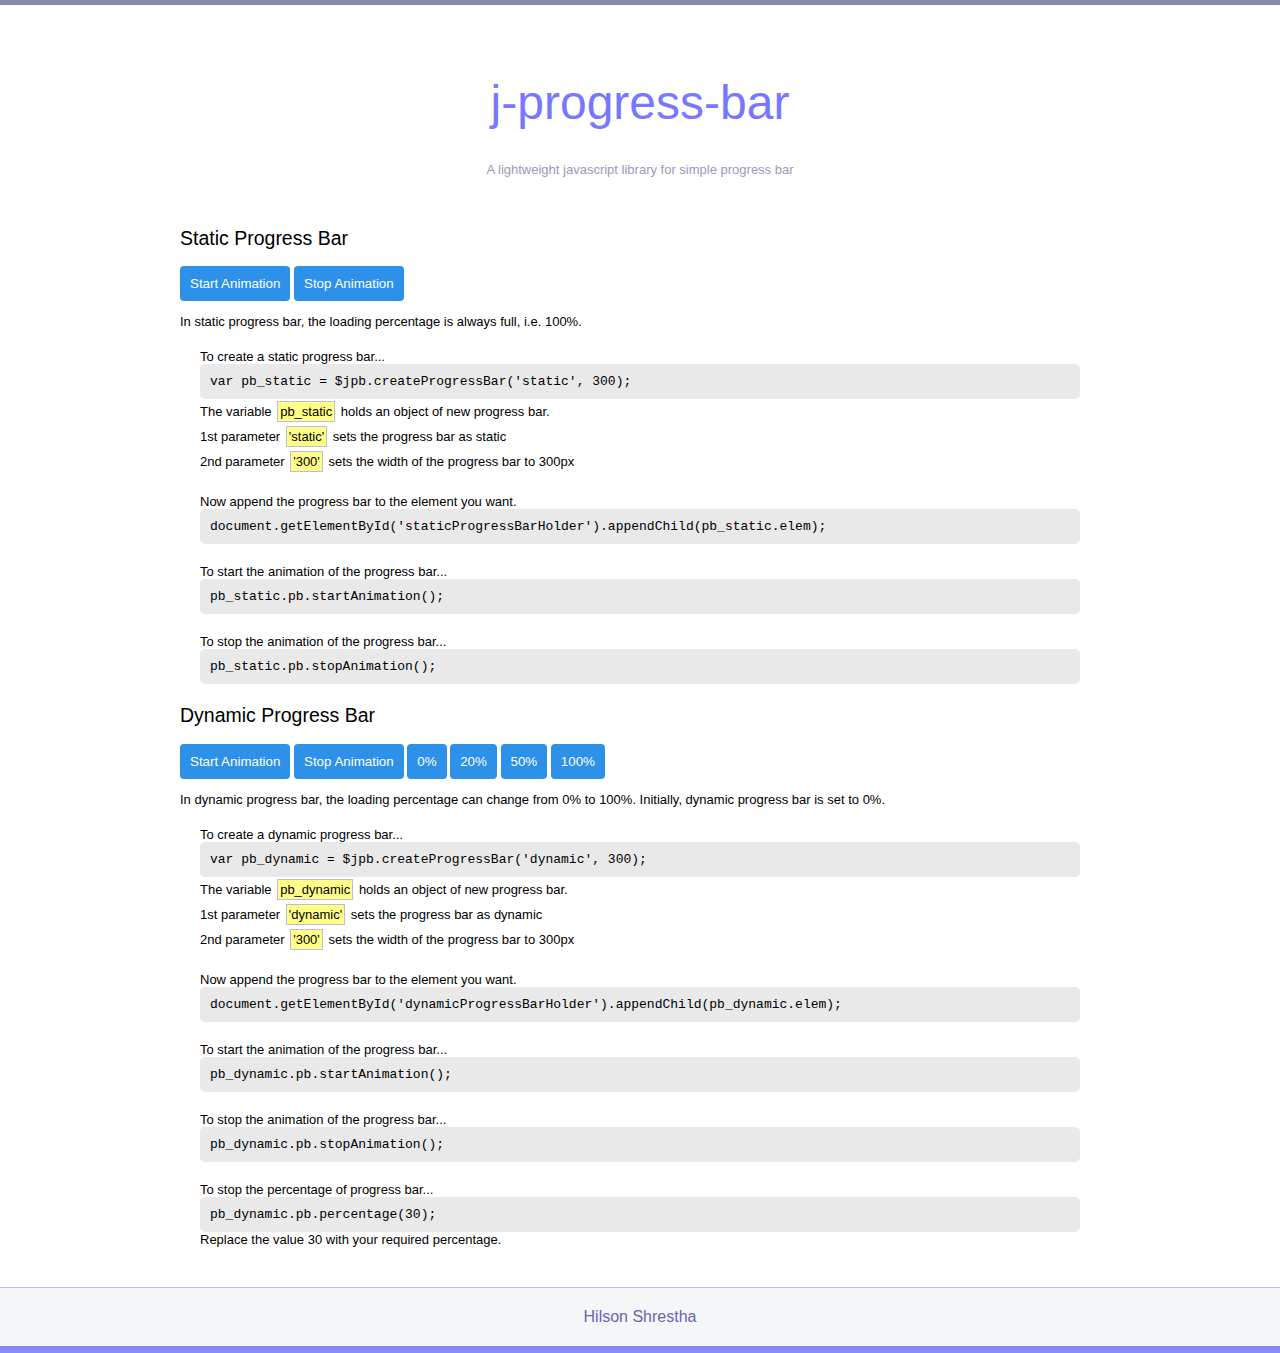
==== demo.html @ 23996fdb "changed index.html to demo.html" ====
<!DOCTYPE html>
<html>
	<head>
		<title>j-progressbar-demo</title>
		<link rel="stylesheet" type="text/css" href="css/j-progress-bar.css">
		<style type="text/css">
			html, body {
				margin: 0;
				padding: 0px;
				background-color: #fff;
				font-family: arial, sans-serif;
				font-size: 13px;
			}

			body {
				border-top: 5px solid #88a;
				border-bottom: 7px solid #88f;
			}

			h1 {
				text-align: center;
				color: #77f;
				font-weight: 400;
				font-size: 48px;
			}

			h2 {
				font-weight: 400;
			}

			a {
				text-decoration: none;
			}

			button {
				margin: 0;
				padding: 10px 10px;
				-webkit-transition: background 500ms;
				-moz-transition: background 500ms;
				background-color: #2d91ea;
				border-radius: 4px;
				border: 0;
				color: #fff;
				outline: none;
			}

			button:hover {
				background-color: #0d71ca;
			}

			button:active {
				box-shadow: inset 0 1px 2px rgba(0, 0, 0, .2);
			}
			
			#subheader {
				text-align:center; color:#99b;
			}

			#content {
				width: 920px;
				margin: 0px auto;
				padding: 20px;
			}

			.code {
				font-family: monospace;
				white-space: pre;
				background-color: #e9e9e9;
				padding: 10px;
				overflow: auto;
				max-height: 300px;
				border-radius: 5px;
			}

			.explanation {
				margin: 20px;
			}

			.highlight {
				background-color: #ff8;
				padding: 2px;
				margin: 2px;
				border: 1px solid #bbd;
				display: inline-block;
			}

			footer {
				background-color: #f5f6f7;
				padding: 20px;
				font-size: 16px;
				color: #66a;
				border-top: 1px solid #bbf;
				text-align: center;
			}

			footer a {
				color: inherit;
			}
		</style>
	</head>
	<body>
		<div id="content">				
			<div style="margin:50px;">
				<a href="https://github.com/hilsonshrestha/j-progress-bar/"><h1>j-progress-bar</h1></a>
				<div id="subheader">A lightweight javascript library for simple progress bar</div>
			</div>
			<div>
				<div>
					<h2>Static Progress Bar</h2>
					<div style="margin-bottom:10px;">
						<button onclick="pb_static.pb.startAnimation();">Start Animation</button>
						<button onclick="pb_static.pb.stopAnimation();">Stop Animation</button>
					</div>
					<div id="staticProgressBarHolder" style="width:302px;">
					</div>
					<p>In static progress bar, the loading percentage is always full, i.e. 100%.</p>
					<div class="explanation">
						To create a static progress bar...
						<div class="code">var pb_static = $jpb.createProgressBar('static', 300);</div>
						<div>The variable <span class="highlight">pb_static</span> holds an object of new progress bar.</div>
						<div>1st parameter <span class="highlight">'static'</span> sets the progress bar as static</div>
						<div>2nd parameter <span class="highlight">'300'</span> sets the width of the progress bar to 300px</div>
					</div>
					<div class="explanation">
						Now append the progress bar to the element you want.
						<div class="code">document.getElementById('staticProgressBarHolder').appendChild(pb_static.elem);</div>
					</div>
					<div class="explanation">
						To start the animation of the progress bar...
						<div class="code">pb_static.pb.startAnimation();</div>
					</div>
					<div class="explanation">
						To stop the animation of the progress bar...
						<div class="code">pb_static.pb.stopAnimation();</div>
					</div>
				</div>
				<div>
					<h2>Dynamic Progress Bar</h2>
					<div style="margin-bottom:10px;">
						<button onclick="pb_dynamic.pb.startAnimation();">Start Animation</button>
						<button onclick="pb_dynamic.pb.stopAnimation();">Stop Animation</button>
						<button onclick="pb_dynamic.pb.percentage(0);">0%</button>
						<button onclick="pb_dynamic.pb.percentage(20);">20%</button>
						<button onclick="pb_dynamic.pb.percentage(50);">50%</button>
						<button onclick="pb_dynamic.pb.percentage(100);">100%</button>
					</div>
					<div id="dynamicProgressBarHolder" style="width:302px;">
					</div>
					<p>In dynamic progress bar, the loading percentage can change from 0% to 100%. Initially, dynamic progress bar is set to 0%.</p>
					<div class="explanation">
						To create a dynamic progress bar...
						<div class="code">var pb_dynamic = $jpb.createProgressBar('dynamic', 300);</div>
						<div>The variable <span class="highlight">pb_dynamic</span> holds an object of new progress bar.</div>
						<div>1st parameter <span class="highlight">'dynamic'</span> sets the progress bar as dynamic</div>
						<div>2nd parameter <span class="highlight">'300'</span> sets the width of the progress bar to 300px</div>
					</div>
					<div class="explanation">
						Now append the progress bar to the element you want.
						<div class="code">document.getElementById('dynamicProgressBarHolder').appendChild(pb_dynamic.elem);</div>
					</div>
					<div class="explanation">
						To start the animation of the progress bar...
						<div class="code">pb_dynamic.pb.startAnimation();</div>
					</div>
					<div class="explanation">
						To stop the animation of the progress bar...
						<div class="code">pb_dynamic.pb.stopAnimation();</div>
					</div>
					<div class="explanation">
						To stop the percentage of progress bar...
						<div class="code">pb_dynamic.pb.percentage(30);</div>
						Replace the value 30 with your required percentage.
					</div>
				</div>
			</div>
		</div>
		<footer>
			<a href="https://github.com/hilsonshrestha">Hilson Shrestha</a>
		</footer>
		<script src="js/j-progress-bar.js"></script>
		<script type="text/javascript">
			var pb_static = $jpb.createProgressBar('static', 300);
			document.getElementById('staticProgressBarHolder').appendChild(pb_static.elem);
			// pb_static.pb.startAnimation();

			var pb_dynamic = $jpb.createProgressBar('dynamic', 300);
			document.getElementById('dynamicProgressBarHolder').appendChild(pb_dynamic.elem);
			pb_dynamic.pb.percentage(30);//.startAnimation();
		</script>
	</body>
</html>
---- css/j-progress-bar.css ----
.jprogressBarHolder {
	position: relative;
	margin: 0px auto;
	width: 300px;
	height: 10px;
	border: 1px solid #888;
	overflow: hidden;
	border-radius: 5px;
}

.jprogressBarHolder .jprogressAnimationHolder {
	position: relative;
	width: 0;
	background-color: #669;
	height: 10px;
	overflow: hidden;
	-webkit-transition: width 500ms;
	-moz-transition: width 500ms;
	border-radius: 0 5px 5px 0;
	box-shadow: 0px 0px 2px rgb(0, 0, 0);
}

.jprogressBarHolder .jprogressGradient {
	position: absolute;
	top: 0;
	left: 0;
	height: 10px;
	width: 100%;
	background: transparent;
	background: -moz-linear-gradient(top, rgba(255, 255, 255, .3) 49%, transparent 50%);
	background: -webkit-gradient(linear,left top,left bottom,color-stop(49%, rgba(255, 255, 255, .3)),color-stop(50%, transparent));
	background: -webkit-linear-gradient(top, rgba(255, 255, 255, .3) 49%, transparent 50%);
	background: -o-linear-gradient(top, rgba(255, 255, 255, .3) 49%, transparent 50%);
	background: -ms-linear-gradient(top, rgba(255, 255, 255, .3) 49%,transparent 50%);
	background: linear-gradient(top, rgba(255, 255, 255, .3) 49%,transparent 50%);
}

.jloadingArrow1 {
	position: absolute;
	height: 0;
	width: 0;
	border: 16px solid;
	border-color: transparent #aaf transparent transparent;
}

.jloadingArrow2 {
	position: absolute;
	top: -16px;
	height: 0;
	width: 0;
	border: 16px solid;
	border-color: transparent transparent transparent #aaa;
}

.jloadingbg1 {
	border-left-color: #aaf;
}

.jloadingbg2 {
	border-right-color: #669;
}
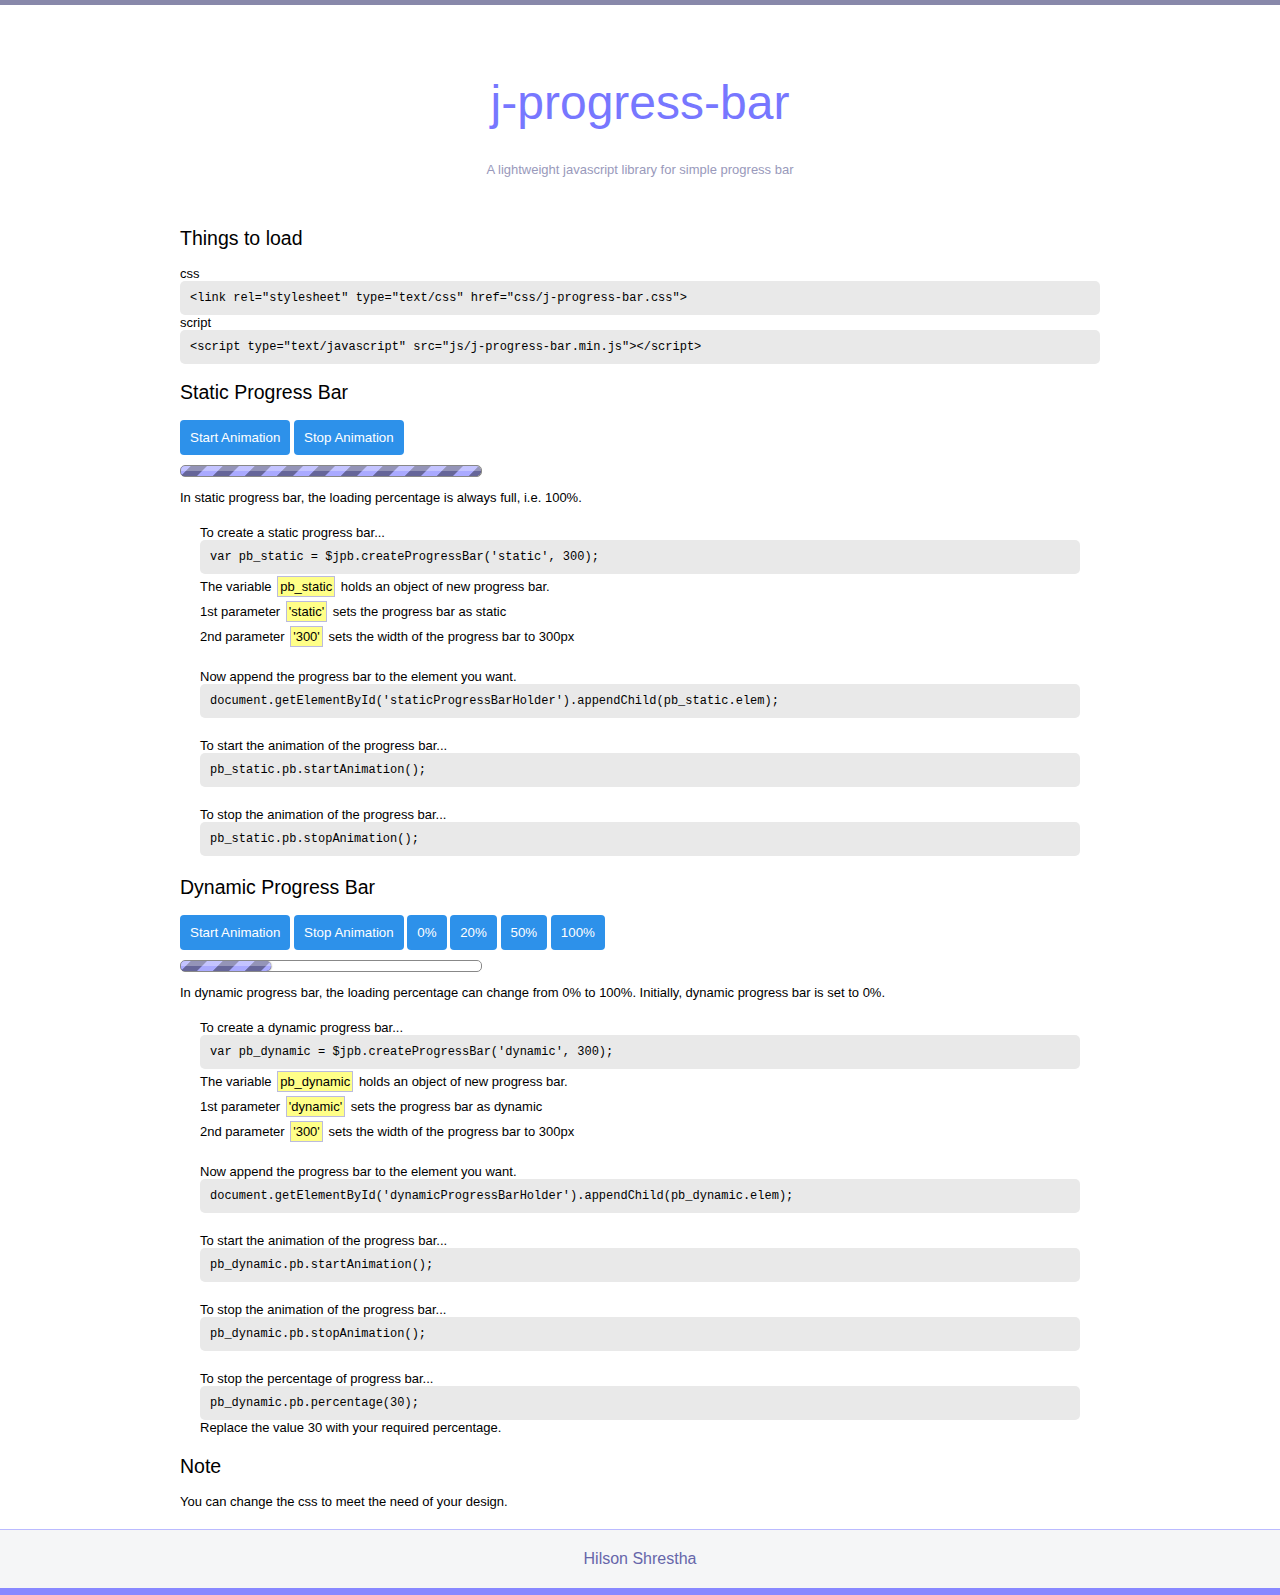
==== commit 52c00ebd: "added minified js" ====
--- a/demo.html
+++ b/demo.html
@@ -1,191 +1,125 @@
 <!DOCTYPE html>
 <html>
-	<head>
-		<title>j-progressbar-demo</title>
-		<link rel="stylesheet" type="text/css" href="css/j-progress-bar.css">
-		<style type="text/css">
-			html, body {
-				margin: 0;
-				padding: 0px;
-				background-color: #fff;
-				font-family: arial, sans-serif;
-				font-size: 13px;
-			}
-
-			body {
-				border-top: 5px solid #88a;
-				border-bottom: 7px solid #88f;
-			}
-
-			h1 {
-				text-align: center;
-				color: #77f;
-				font-weight: 400;
-				font-size: 48px;
-			}
-
-			h2 {
-				font-weight: 400;
-			}
-
-			a {
-				text-decoration: none;
-			}
-
-			button {
-				margin: 0;
-				padding: 10px 10px;
-				-webkit-transition: background 500ms;
-				-moz-transition: background 500ms;
-				background-color: #2d91ea;
-				border-radius: 4px;
-				border: 0;
-				color: #fff;
-				outline: none;
-			}
-
-			button:hover {
-				background-color: #0d71ca;
-			}
-
-			button:active {
-				box-shadow: inset 0 1px 2px rgba(0, 0, 0, .2);
-			}
-			
-			#subheader {
-				text-align:center; color:#99b;
-			}
-
-			#content {
-				width: 920px;
-				margin: 0px auto;
-				padding: 20px;
-			}
-
-			.code {
-				font-family: monospace;
-				white-space: pre;
-				background-color: #e9e9e9;
-				padding: 10px;
-				overflow: auto;
-				max-height: 300px;
-				border-radius: 5px;
-			}
-
-			.explanation {
-				margin: 20px;
-			}
-
-			.highlight {
-				background-color: #ff8;
-				padding: 2px;
-				margin: 2px;
-				border: 1px solid #bbd;
-				display: inline-block;
-			}
-
-			footer {
-				background-color: #f5f6f7;
-				padding: 20px;
-				font-size: 16px;
-				color: #66a;
-				border-top: 1px solid #bbf;
-				text-align: center;
-			}
-
-			footer a {
-				color: inherit;
-			}
-		</style>
-	</head>
-	<body>
-		<div id="content">				
-			<div style="margin:50px;">
-				<a href="https://github.com/hilsonshrestha/j-progress-bar/"><h1>j-progress-bar</h1></a>
-				<div id="subheader">A lightweight javascript library for simple progress bar</div>
+<head>
+	<title>j-progressbar-demo</title>
+	<link rel="stylesheet" type="text/css" href="css/j-progress-bar.css">
+	<style type="text/css">
+		html, body {margin: 0; padding: 0px; background-color: #fff; font-family: arial, sans-serif; font-size: 13px; }
+		body {border-top: 5px solid #88a; border-bottom: 7px solid #88f; }
+		h1 {text-align: center; color: #77f; font-weight: 400; font-size: 48px; }
+		h2 {font-weight: 400; }
+		a {text-decoration: none; }
+		button {margin: 0; padding: 10px 10px; -webkit-transition: background 500ms; -moz-transition: background 500ms; background-color: #2d91ea; border-radius: 4px; border: 0; color: #fff; outline: none; }
+		button:hover {background-color: #0d71ca; }
+		button:active {box-shadow: inset 0 1px 2px rgba(0, 0, 0, .2); }
+		#subheader {text-align:center; color:#99b; }
+		#content {width: 920px; margin: 0px auto; padding: 20px; }
+		.code {font-family: monospace; white-space: pre; background-color: #e9e9e9; padding: 10px; overflow: auto; max-height: 300px; border-radius: 5px; font-size: 12px; }
+		.explanation {margin: 20px; }
+		.highlight {background-color: #ff8; padding: 2px; margin: 2px; border: 1px solid #bbd; display: inline-block; }
+		footer {background-color: #f5f6f7; padding: 20px; font-size: 16px; color: #66a; border-top: 1px solid #bbf; text-align: center; }
+		footer a {color: inherit; }
+	</style>
+</head>
+<body>
+	<div id="content">				
+		<div style="margin:50px;">
+			<a href="https://github.com/hilsonshrestha/j-progress-bar/"><h1>j-progress-bar</h1></a>
+			<div id="subheader">A lightweight javascript library for simple progress bar</div>
+		</div>
+		<div>
+			<div>
+				<div>
+					<h2>Things to load</h2>
+					css
+					<div class="code">&lt;link rel="stylesheet" type="text/css" href="css/j-progress-bar.css"&gt;</div>
+					script
+					<div class="code">&lt;script type="text/javascript" src="js/j-progress-bar.min.js"&gt;&lt;/script&gt;</div>
+				</div>
+				<h2>Static Progress Bar</h2>
+				<div style="margin-bottom:10px;">
+					<button onclick="pb_static.pb.startAnimation();">Start Animation</button>
+					<button onclick="pb_static.pb.stopAnimation();">Stop Animation</button>
+				</div>
+				<div id="staticProgressBarHolder" style="width:302px;">
+				</div>
+				<p>In static progress bar, the loading percentage is always full, i.e. 100%.</p>
+				<div class="explanation">
+					To create a static progress bar...
+					<div class="code">var pb_static = $jpb.createProgressBar('static', 300);</div>
+					<div>The variable <span class="highlight">pb_static</span> holds an object of new progress bar.</div>
+					<div>1st parameter <span class="highlight">'static'</span> sets the progress bar as static</div>
+					<div>2nd parameter <span class="highlight">'300'</span> sets the width of the progress bar to 300px</div>
+				</div>
+				<div class="explanation">
+					Now append the progress bar to the element you want.
+					<div class="code">document.getElementById('staticProgressBarHolder').appendChild(pb_static.elem);</div>
+				</div>
+				<div class="explanation">
+					To start the animation of the progress bar...
+					<div class="code">pb_static.pb.startAnimation();</div>
+				</div>
+				<div class="explanation">
+					To stop the animation of the progress bar...
+					<div class="code">pb_static.pb.stopAnimation();</div>
+				</div>
 			</div>
 			<div>
-				<div>
-					<h2>Static Progress Bar</h2>
-					<div style="margin-bottom:10px;">
-						<button onclick="pb_static.pb.startAnimation();">Start Animation</button>
-						<button onclick="pb_static.pb.stopAnimation();">Stop Animation</button>
-					</div>
-					<div id="staticProgressBarHolder" style="width:302px;">
-					</div>
-					<p>In static progress bar, the loading percentage is always full, i.e. 100%.</p>
-					<div class="explanation">
-						To create a static progress bar...
-						<div class="code">var pb_static = $jpb.createProgressBar('static', 300);</div>
-						<div>The variable <span class="highlight">pb_static</span> holds an object of new progress bar.</div>
-						<div>1st parameter <span class="highlight">'static'</span> sets the progress bar as static</div>
-						<div>2nd parameter <span class="highlight">'300'</span> sets the width of the progress bar to 300px</div>
-					</div>
-					<div class="explanation">
-						Now append the progress bar to the element you want.
-						<div class="code">document.getElementById('staticProgressBarHolder').appendChild(pb_static.elem);</div>
-					</div>
-					<div class="explanation">
-						To start the animation of the progress bar...
-						<div class="code">pb_static.pb.startAnimation();</div>
-					</div>
-					<div class="explanation">
-						To stop the animation of the progress bar...
-						<div class="code">pb_static.pb.stopAnimation();</div>
-					</div>
+				<h2>Dynamic Progress Bar</h2>
+				<div style="margin-bottom:10px;">
+					<button onclick="pb_dynamic.pb.startAnimation();">Start Animation</button>
+					<button onclick="pb_dynamic.pb.stopAnimation();">Stop Animation</button>
+					<button onclick="pb_dynamic.pb.percentage(0);">0%</button>
+					<button onclick="pb_dynamic.pb.percentage(20);">20%</button>
+					<button onclick="pb_dynamic.pb.percentage(50);">50%</button>
+					<button onclick="pb_dynamic.pb.percentage(100);">100%</button>
 				</div>
-				<div>
-					<h2>Dynamic Progress Bar</h2>
-					<div style="margin-bottom:10px;">
-						<button onclick="pb_dynamic.pb.startAnimation();">Start Animation</button>
-						<button onclick="pb_dynamic.pb.stopAnimation();">Stop Animation</button>
-						<button onclick="pb_dynamic.pb.percentage(0);">0%</button>
-						<button onclick="pb_dynamic.pb.percentage(20);">20%</button>
-						<button onclick="pb_dynamic.pb.percentage(50);">50%</button>
-						<button onclick="pb_dynamic.pb.percentage(100);">100%</button>
-					</div>
-					<div id="dynamicProgressBarHolder" style="width:302px;">
-					</div>
-					<p>In dynamic progress bar, the loading percentage can change from 0% to 100%. Initially, dynamic progress bar is set to 0%.</p>
-					<div class="explanation">
-						To create a dynamic progress bar...
-						<div class="code">var pb_dynamic = $jpb.createProgressBar('dynamic', 300);</div>
-						<div>The variable <span class="highlight">pb_dynamic</span> holds an object of new progress bar.</div>
-						<div>1st parameter <span class="highlight">'dynamic'</span> sets the progress bar as dynamic</div>
-						<div>2nd parameter <span class="highlight">'300'</span> sets the width of the progress bar to 300px</div>
-					</div>
-					<div class="explanation">
-						Now append the progress bar to the element you want.
-						<div class="code">document.getElementById('dynamicProgressBarHolder').appendChild(pb_dynamic.elem);</div>
-					</div>
-					<div class="explanation">
-						To start the animation of the progress bar...
-						<div class="code">pb_dynamic.pb.startAnimation();</div>
-					</div>
-					<div class="explanation">
-						To stop the animation of the progress bar...
-						<div class="code">pb_dynamic.pb.stopAnimation();</div>
-					</div>
-					<div class="explanation">
-						To stop the percentage of progress bar...
-						<div class="code">pb_dynamic.pb.percentage(30);</div>
-						Replace the value 30 with your required percentage.
-					</div>
+				<div id="dynamicProgressBarHolder" style="width:302px;">
+				</div>
+				<p>In dynamic progress bar, the loading percentage can change from 0% to 100%. Initially, dynamic progress bar is set to 0%.</p>
+				<div class="explanation">
+					To create a dynamic progress bar...
+					<div class="code">var pb_dynamic = $jpb.createProgressBar('dynamic', 300);</div>
+					<div>The variable <span class="highlight">pb_dynamic</span> holds an object of new progress bar.</div>
+					<div>1st parameter <span class="highlight">'dynamic'</span> sets the progress bar as dynamic</div>
+					<div>2nd parameter <span class="highlight">'300'</span> sets the width of the progress bar to 300px</div>
+				</div>
+				<div class="explanation">
+					Now append the progress bar to the element you want.
+					<div class="code">document.getElementById('dynamicProgressBarHolder').appendChild(pb_dynamic.elem);</div>
+				</div>
+				<div class="explanation">
+					To start the animation of the progress bar...
+					<div class="code">pb_dynamic.pb.startAnimation();</div>
+				</div>
+				<div class="explanation">
+					To stop the animation of the progress bar...
+					<div class="code">pb_dynamic.pb.stopAnimation();</div>
+				</div>
+				<div class="explanation">
+					To stop the percentage of progress bar...
+					<div class="code">pb_dynamic.pb.percentage(30);</div>
+					Replace the value 30 with your required percentage.
 				</div>
 			</div>
+			<div>
+				<h2>Note</h2>
+				<div>You can change the css to meet the need of your design.</div>
+			</div>
 		</div>
-		<footer>
-			<a href="https://github.com/hilsonshrestha">Hilson Shrestha</a>
-		</footer>
-		<script src="js/j-progress-bar.js"></script>
-		<script type="text/javascript">
-			var pb_static = $jpb.createProgressBar('static', 300);
-			document.getElementById('staticProgressBarHolder').appendChild(pb_static.elem);
-			// pb_static.pb.startAnimation();
+	</div>
+	<footer>
+		<a href="https://github.com/hilsonshrestha">Hilson Shrestha</a>
+	</footer>
+	<script type="text/javascript" src="js/j-progress-bar.min.js"></script>
+	<script type="text/javascript">
+		var pb_static = $jpb.createProgressBar('static', 300);
+		document.getElementById('staticProgressBarHolder').appendChild(pb_static.elem);
+		pb_static.pb.startAnimation();
 
-			var pb_dynamic = $jpb.createProgressBar('dynamic', 300);
-			document.getElementById('dynamicProgressBarHolder').appendChild(pb_dynamic.elem);
-			pb_dynamic.pb.percentage(30);//.startAnimation();
-		</script>
-	</body>
-</html>
+		var pb_dynamic = $jpb.createProgressBar('dynamic', 300);
+		document.getElementById('dynamicProgressBarHolder').appendChild(pb_dynamic.elem);
+		pb_dynamic.pb.percentage(30).startAnimation();
+	</script>
+</body>
+</html>